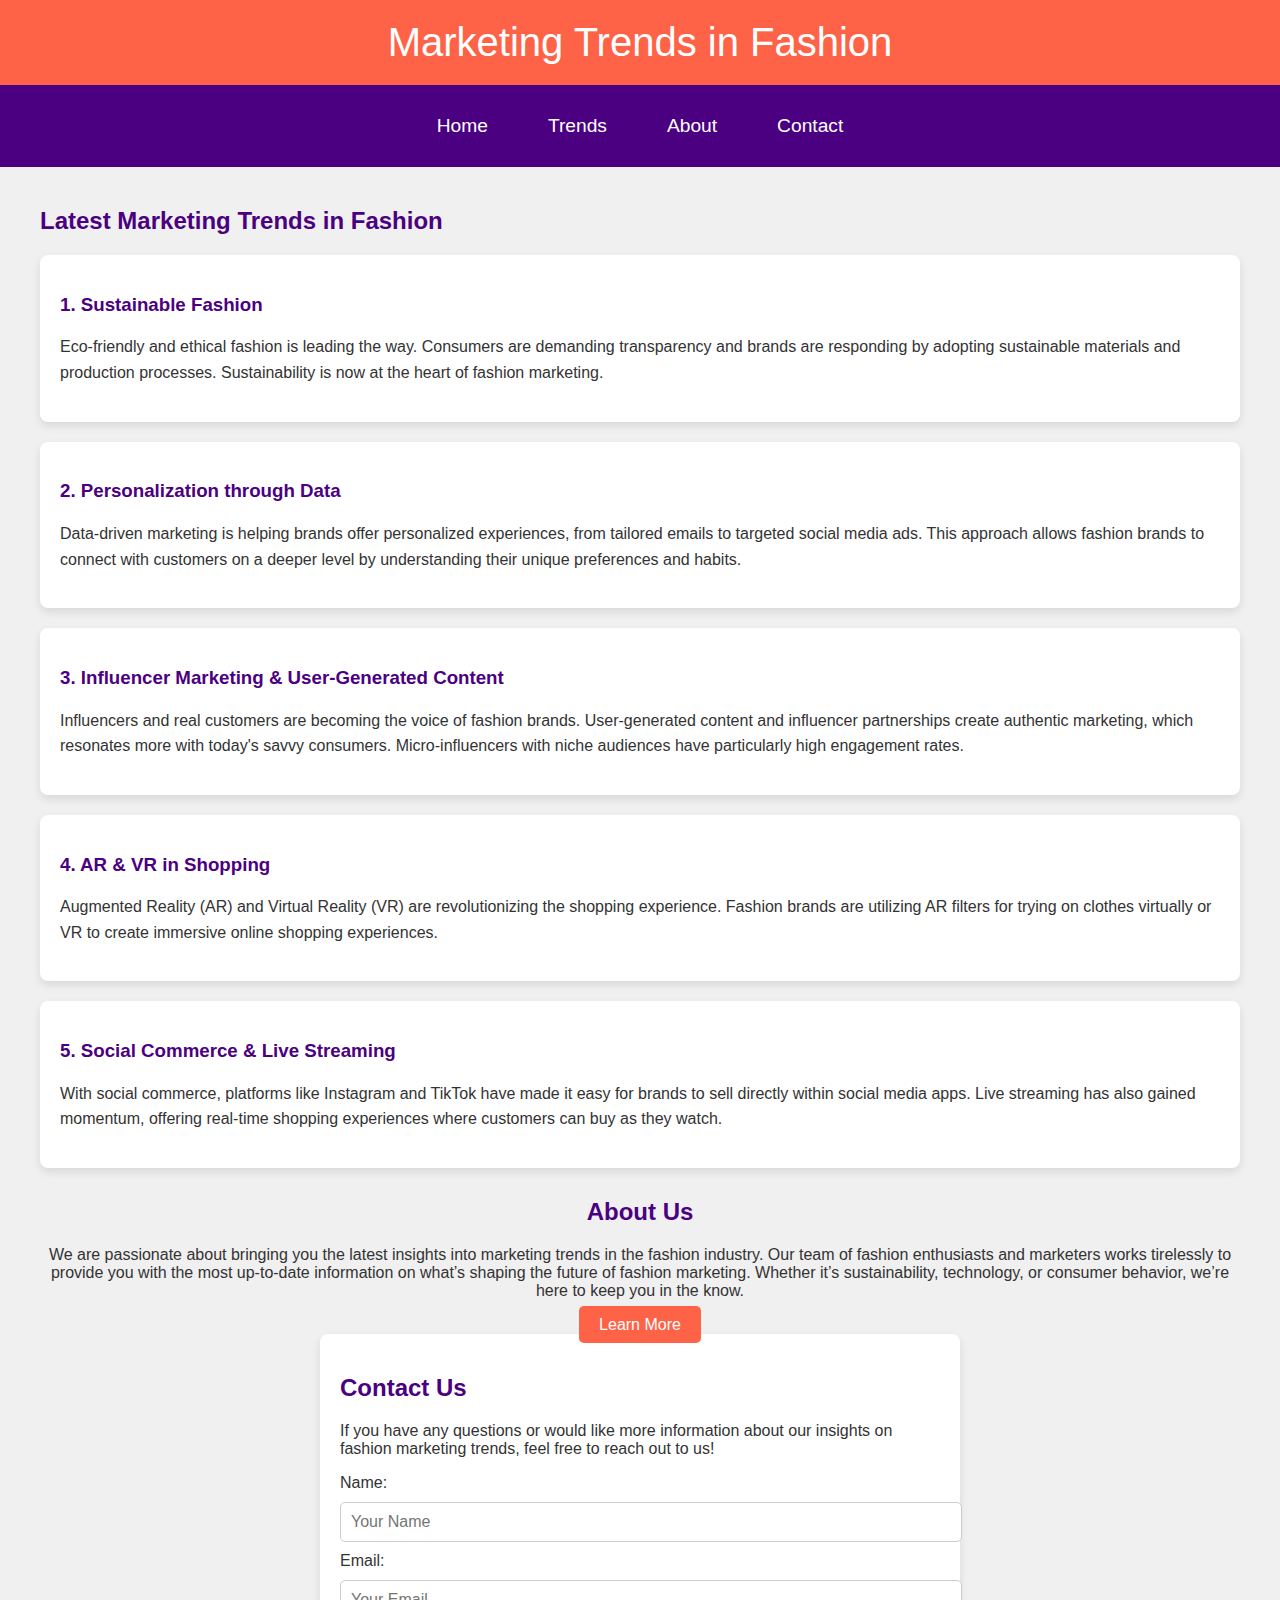
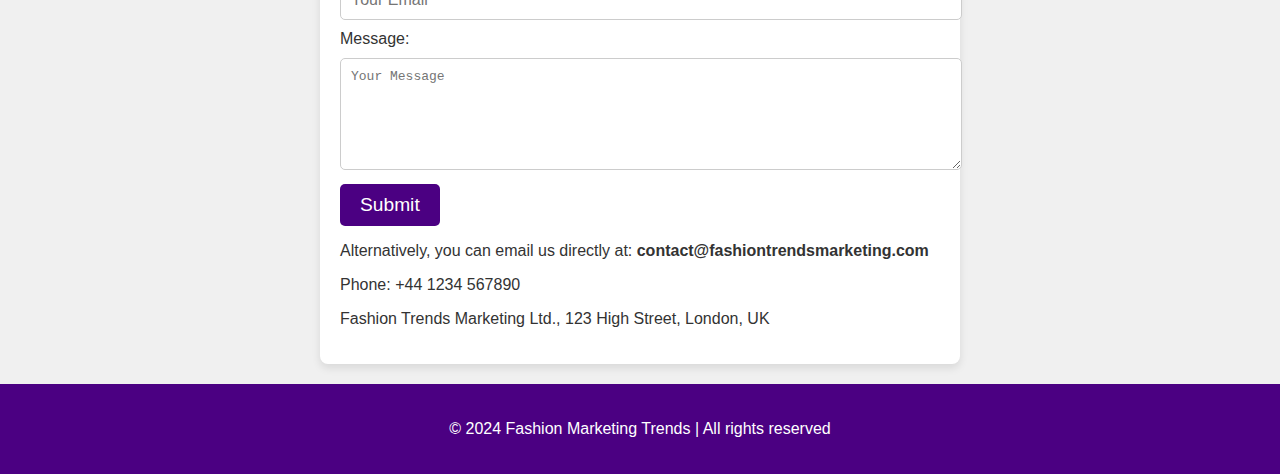
==== index1.html @ 1b776c30 "Add files via upload" ====
<!DOCTYPE html>
<html lang="en">
<head>
    <meta charset="UTF-8">
    <meta name="viewport" content="width=device-width, initial-scale=1.0">
    <title>Marketing Trends in Fashion</title>
    <style>
        /* Global Styles */
        body {
            font-family: 'Arial', sans-serif;
            margin: 0;
            padding: 0;
            background-color: #f0f0f0;
            color: #333;
        }

        header {
            background-color: #ff6347;
            color: white;
            text-align: center;
            padding: 20px;
            font-size: 2.5em;
        }

        nav {
            display: flex;
            justify-content: center;
            background-color: #4b0082;
            padding: 15px;
        }

        nav a {
            color: white;
            text-decoration: none;
            padding: 15px 30px;
            font-size: 1.2em;
        }

        nav a:hover {
            background-color: #ff6347;
            border-radius: 5px;
        }

        .container {
            padding: 20px;
        }

        h1, h2, h3 {
            color: #4b0082;
        }

        article {
            background-color: white;
            padding: 20px;
            margin: 20px 0;
            border-radius: 8px;
            box-shadow: 0 4px 8px rgba(0, 0, 0, 0.1);
        }

        article p {
            line-height: 1.6;
        }

        /* About Page Styles */
        .about {
            margin-top: 30px;
            text-align: center;
        }

        footer {
            background-color: #4b0082;
            color: white;
            text-align: center;
            padding: 20px 0;
            position: relative;
            bottom: 0;
            width: 100%;
        }

        .btn-learn-more {
            background-color: #ff6347;
            color: white;
            padding: 10px 20px;
            text-decoration: none;
            border-radius: 5px;
        }

        .btn-learn-more:hover {
            background-color: #e55335;
        }

        /* Contact Page Styles */
        .contact-form {
            background-color: white;
            padding: 20px;
            border-radius: 8px;
            box-shadow: 0 4px 8px rgba(0, 0, 0, 0.1);
            max-width: 600px;
            margin: 0 auto;
        }

        .contact-form input, .contact-form textarea {
            width: 100%;
            padding: 10px;
            margin: 10px 0;
            border: 1px solid #ccc;
            border-radius: 5px;
            font-size: 1em;
        }

        .contact-form button {
            background-color: #4b0082;
            color: white;
            padding: 10px 20px;
            border: none;
            border-radius: 5px;
            font-size: 1.2em;
            cursor: pointer;
        }

        .contact-form button:hover {
            background-color: #ff6347;
        }

        @media (min-width: 768px) {
            .container {
                max-width: 1200px;
                margin: 0 auto;
            }
        }
    </style>
</head>
<body>

    <!-- Header Section -->
    <header>
        Marketing Trends in Fashion
    </header>

    <!-- Navigation Menu -->
    <nav>
        <a href="#home">Home</a>
        <a href="#trends">Trends</a>
        <a href="#about">About</a>
        <a href="#contact">Contact</a>
    </nav>

    <!-- Main Content Section -->
    <div class="container">

        <!-- Fashion Trends Section -->
        <section id="trends">
            <h2>Latest Marketing Trends in Fashion</h2>

            <article>
                <h3>1. Sustainable Fashion</h3>
                <p>Eco-friendly and ethical fashion is leading the way. Consumers are demanding transparency and brands are responding by adopting sustainable materials and production processes. Sustainability is now at the heart of fashion marketing.</p>
            </article>

            <article>
                <h3>2. Personalization through Data</h3>
                <p>Data-driven marketing is helping brands offer personalized experiences, from tailored emails to targeted social media ads. This approach allows fashion brands to connect with customers on a deeper level by understanding their unique preferences and habits.</p>
            </article>

            <article>
                <h3>3. Influencer Marketing & User-Generated Content</h3>
                <p>Influencers and real customers are becoming the voice of fashion brands. User-generated content and influencer partnerships create authentic marketing, which resonates more with today's savvy consumers. Micro-influencers with niche audiences have particularly high engagement rates.</p>
            </article>

            <article>
                <h3>4. AR & VR in Shopping</h3>
                <p>Augmented Reality (AR) and Virtual Reality (VR) are revolutionizing the shopping experience. Fashion brands are utilizing AR filters for trying on clothes virtually or VR to create immersive online shopping experiences.</p>
            </article>

            <article>
                <h3>5. Social Commerce & Live Streaming</h3>
                <p>With social commerce, platforms like Instagram and TikTok have made it easy for brands to sell directly within social media apps. Live streaming has also gained momentum, offering real-time shopping experiences where customers can buy as they watch.</p>
            </article>
        </section>

        <!-- About Section -->
        <section id="about" class="about">
            <h2>About Us</h2>
            <p>We are passionate about bringing you the latest insights into marketing trends in the fashion industry. Our team of fashion enthusiasts and marketers works tirelessly to provide you with the most up-to-date information on what’s shaping the future of fashion marketing. Whether it’s sustainability, technology, or consumer behavior, we’re here to keep you in the know.</p>
            <a href="#trends" class="btn-learn-more">Learn More</a>
        </section>

        <!-- Contact Section -->
        <section id="contact" class="contact-form">
            <h2>Contact Us</h2>
            <p>If you have any questions or would like more information about our insights on fashion marketing trends, feel free to reach out to us!</p>
            <form action="submit_form.php" method="post">
                <label for="name">Name:</label>
                <input type="text" id="name" name="name" placeholder="Your Name" required>

                <label for="email">Email:</label>
                <input type="email" id="email" name="email" placeholder="Your Email" required>

                <label for="message">Message:</label>
                <textarea id="message" name="message" placeholder="Your Message" rows="6" required></textarea>

                <button type="submit">Submit</button>
            </form>
            <p>Alternatively, you can email us directly at: <strong>contact@fashiontrendsmarketing.com</strong></p>
            <p>Phone: +44 1234 567890</p>
            <p>Fashion Trends Marketing Ltd., 123 High Street, London, UK</p>
        </section>

    </div>

    <!-- Footer Section -->
    <footer>
        <p>© 2024 Fashion Marketing Trends | All rights reserved</p>
    </footer>

</body>
</html>
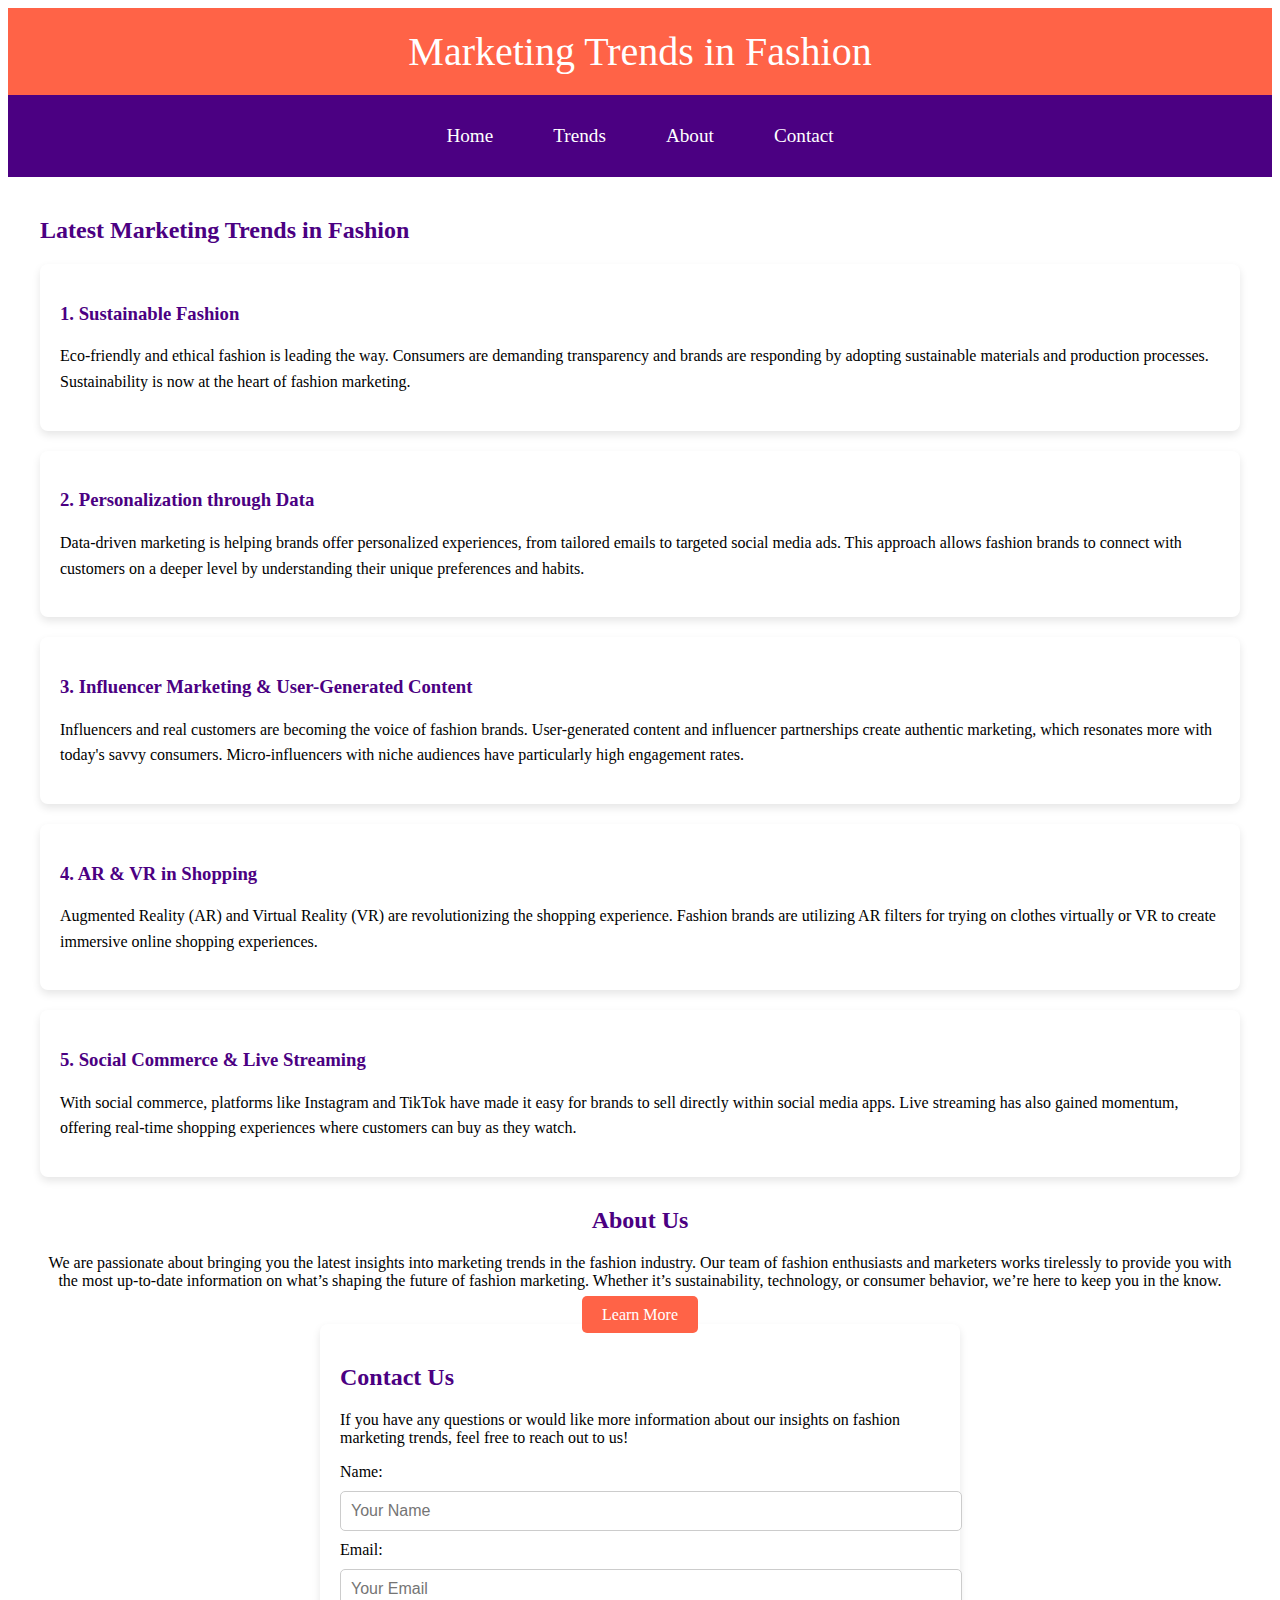
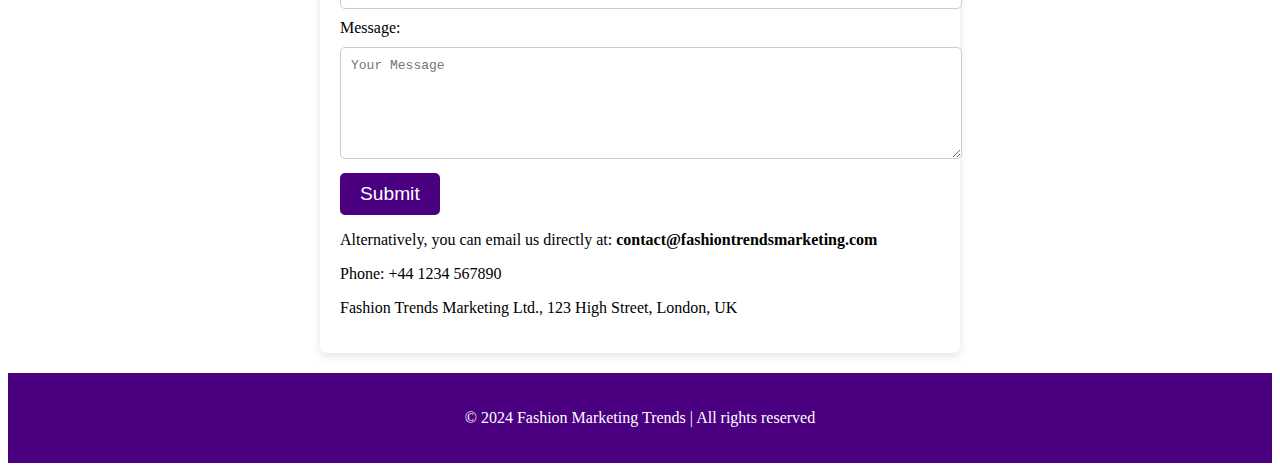
==== commit b6f8f068: "Add files via upload" ====
--- a/index1.html
+++ b/index1.html
@@ -5,7 +5,7 @@
     <meta name="viewport" content="width=device-width, initial-scale=1.0">
     <title>Marketing Trends in Fashion</title>
     <style>
-        /* Global Styles */
+        <link rel="stylesheet" href="main.css">
         body {
             font-family: 'Arial', sans-serif;
             margin: 0;
